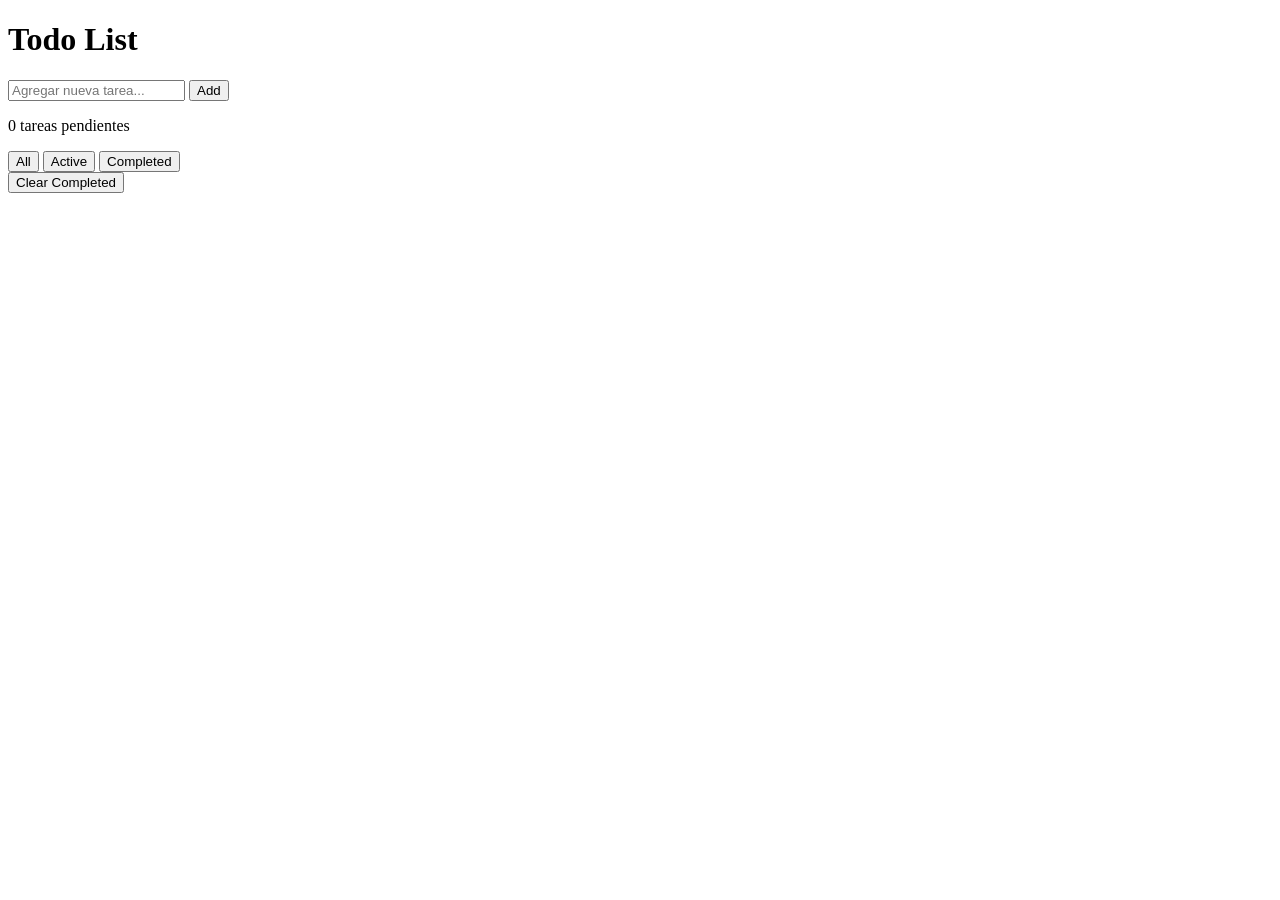
==== index.html @ 70610d00 "prueba" ====
<!DOCTYPE html>
<html lang="es">
<head>
  <meta charset="UTF-8">
  <meta name="viewport" content="width=device-width, initial-scale=1.0">
  <title>Todo App</title>
  <link rel="stylesheet" href="styles.css">
</head>
<body>

<div class="todo-app">
  <h1>Todo List</h1>

  <div class="input-group">
    <input type="text" id="taskInput" placeholder="Agregar nueva tarea...">
    <button class="add-btn" id="addBtn">Add</button>
  </div>

  <ul id="taskList"></ul>

  <div class="footer">
    <p id="counter">0 tareas pendientes</p>

    <div class="filters">
      <button class="filter-btn active" data-filter="all">All</button>
      <button class="filter-btn" data-filter="active">Active</button>
      <button class="filter-btn" data-filter="completed">Completed</button>
    </div>

    <button class="clear-btn" id="clearCompleted">Clear Completed</button>
  </div>
</div>

<script src="script.js"></script>
</body>
</html>
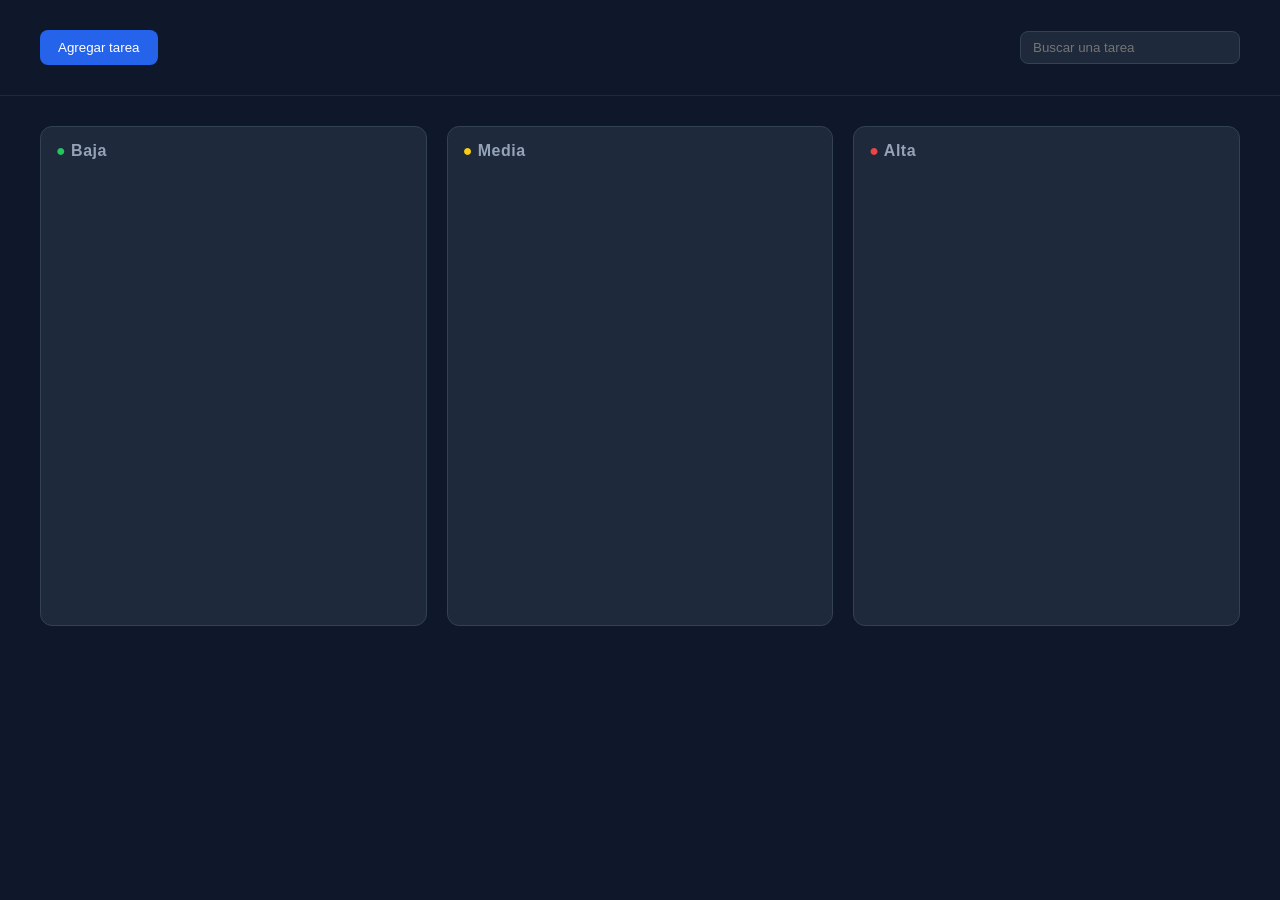
==== commit 4537cdc8: "finalizado" ====
--- a/index.html
+++ b/index.html
@@ -1,36 +1,83 @@
 <!DOCTYPE html>
-<html lang="es">
+<html lang="en">
 <head>
-  <meta charset="UTF-8">
-  <meta name="viewport" content="width=device-width, initial-scale=1.0">
-  <title>Todo App</title>
-  <link rel="stylesheet" href="styles.css">
+    <meta charset="UTF-8">
+    <meta name="viewport" content="width=device-width, initial-scale=1.0">
+    <title>Lista de tareas</title>
+    <link rel="stylesheet" href="style.css">
 </head>
 <body>
+    <main>
+        <section class="main">
+            <div class="container">
+                <button class="btn-primary" id="openModal">Agregar tarea</button>
+                <input type="text" class="search" placeholder="Buscar una tarea">
+            </div>
+            
+            
+        </section>
+    </main>
+ 
+    
+    <section class="tasks-section">
+    <div class="kanban">
 
-<div class="todo-app">
-  <h1>Todo List</h1>
+        <div class="column" id="Baja">
+            <h3>Baja</h3>
+            <div class="task-list"></div>
+        </div>
 
-  <div class="input-group">
-    <input type="text" id="taskInput" placeholder="Agregar nueva tarea...">
-    <button class="add-btn" id="addBtn">Add</button>
-  </div>
+        <div class="column" id="Media">
+            <h3>Media</h3>
+            <div class="task-list"></div>
+        </div>
 
-  <ul id="taskList"></ul>
+        <div class="column" id="Alta">
+            <h3>Alta</h3>
+            <div class="task-list"></div>
+        </div>
 
-  <div class="footer">
-    <p id="counter">0 tareas pendientes</p>
+    </div>
+</section>
 
-    <div class="filters">
-      <button class="filter-btn active" data-filter="all">All</button>
-      <button class="filter-btn" data-filter="active">Active</button>
-      <button class="filter-btn" data-filter="completed">Completed</button>
-    </div>
 
-    <button class="clear-btn" id="clearCompleted">Clear Completed</button>
-  </div>
-</div>
 
-<script src="script.js"></script>
+      <!-- Modal -->
+      <div class="modal" id="taskModal">
+        <div class="modal-content">
+          <h2>Nueva tarea</h2>
+
+          <form>
+            <label>Título</label>
+            <input type="text" required>
+
+            <label>Descripción</label>
+            <textarea rows="3"></textarea>
+
+            <label>Fecha límite</label>
+            
+            <input type="date" id="taskDate" min="" />
+
+            <label>Prioridad</label>
+            <select>
+              <option>Baja</option>
+              <option>Media</option>
+              <option>Alta</option>
+            </select>
+
+            <div class="modal-buttons">
+              <button type="submit" class="btn-primary">Guardar</button>
+              <button type="button" class="btn-secondary" id="closeModal">Cancelar</button>
+            </div>
+          </form>
+        </div>
+      </div>
+      
+
+
+
+
+    <script src="app.js"></script>
+
 </body>
 </html>
--- a/style.css
+++ b/style.css
@@ -0,0 +1,346 @@
+/* ==============================
+   RESET BÁSICO
+============================== */
+* {
+    margin: 0;
+    padding: 0;
+    box-sizing: border-box;
+}
+
+body {
+    font-family: -apple-system, BlinkMacSystemFont, "Segoe UI", Roboto, sans-serif;
+    background: #0f172a; /* fondo oscuro principal */
+    color: #e2e8f0;
+}
+
+/* ==============================
+   HEADER / MAIN
+============================== */
+main {
+    padding: 30px 40px;
+    border-bottom: 1px solid #1e293b;
+    
+}
+
+.container {
+    display: flex;
+    justify-content: space-between;
+    align-items: center;
+}
+
+/* Botón principal */
+.btn-primary {
+    background: #2563eb;
+    border: none;
+    padding: 10px 18px;
+    border-radius: 8px;
+    color: white;
+    cursor: pointer;
+    font-weight: 500;
+    transition: 0.2s ease;
+}
+
+.btn-primary:hover {
+    background: #1d4ed8;
+}
+
+/* Botón secundario */
+.btn-secondary {
+    background: #334155;
+    border: none;
+    padding: 10px 18px;
+    border-radius: 8px;
+    color: #e2e8f0;
+    cursor: pointer;
+}
+
+.btn-secondary:hover {
+    background: #475569;
+}
+
+/* Buscador */
+.search {
+    background: #1e293b;
+    border: 1px solid #334155;
+    padding: 8px 12px;
+    border-radius: 8px;
+    color: white;
+    width: 220px;
+}
+
+.search:focus {
+    outline: none;
+    border-color: #2563eb;
+}
+
+/* ==============================
+   KANBAN
+============================== */
+.tasks-section {
+    padding: 30px 40px;
+}
+
+.kanban {
+    display: flex;
+    gap: 20px;
+    align-items: flex-start;
+}
+
+/* ==============================
+   COLUMNAS
+============================== */
+.column {
+    flex: 1;
+    background: #1e293b;
+    border-radius: 12px;
+    padding: 15px;
+    min-height: 500px;
+    border: 1px solid #334155;
+}
+
+.column h3 {
+    margin-bottom: 15px;
+    font-size: 16px;
+    font-weight: 600;
+    letter-spacing: 0.5px;
+    color: #94a3b8;
+}
+
+/* Indicador minimalista por prioridad */
+#Baja h3::before {
+    content: "● ";
+    color: #22c55e;
+}
+
+#Media h3::before {
+    content: "● ";
+    color: #facc15;
+}
+
+#Alta h3::before {
+    content: "● ";
+    color: #ef4444;
+}
+
+/* ==============================
+   CARD
+============================== */
+.task-card {
+    background: #0f172a;
+    border: 1px solid #1e293b;
+    padding: 15px;
+    border-radius: 10px;
+    margin-bottom: 12px;
+    transition: 0.2s ease;
+    cursor: pointer;
+}
+
+.task-card:hover {
+    background: #172033;
+    border-color: #2563eb;
+}
+
+/* Título */
+.task-card h3 {
+    font-size: 15px;
+    font-weight: 600;
+    margin-bottom: 6px;
+    color: #f1f5f9;
+}
+
+/* Texto */
+.task-card p {
+    font-size: 13px;
+    color: #94a3b8;
+    margin-bottom: 6px;
+}
+
+/* Fecha */
+.task-card p strong {
+    color: #cbd5e1;
+}
+
+/* ==============================
+   BOTONES CARD
+============================== */
+.card-buttons {
+    display: flex;
+    justify-content: space-between;
+    margin-top: 10px;
+}
+
+.edit-btn,
+.delete-btn {
+    border: none;
+    background: transparent;
+    color: #94a3b8;
+    font-size: 13px;
+    cursor: pointer;
+    transition: 0.2s ease;
+}
+
+/* Editar */
+.edit-btn:hover {
+    color: #3b82f6;
+}
+
+/* Eliminar */
+.delete-btn:hover {
+    color: #ef4444;
+}
+
+/* ==============================
+   MODAL
+============================== */
+.modal {
+    display: none;
+    position: fixed;
+    inset: 0;
+    background: rgba(0,0,0,0.6);
+    justify-content: center;
+    align-items: center;
+    backdrop-filter: blur(4px);
+}
+
+.modal-content {
+    background: #1e293b;
+    padding: 25px;
+    border-radius: 12px;
+    width: 350px;
+    border: 1px solid #334155;
+}
+
+.modal-content h2 {
+    margin-bottom: 15px;
+    color: #f1f5f9;
+}
+
+.modal-content label {
+    font-size: 13px;
+    color: #94a3b8;
+}
+
+.modal-content input,
+.modal-content textarea,
+.modal-content select {
+    width: 100%;
+    padding: 8px;
+    margin: 8px 0 15px;
+    border-radius: 8px;
+    border: 1px solid #334155;
+    background: #0f172a;
+    color: white;
+    font-size: 13px;
+}
+
+.modal-content input:focus,
+.modal-content textarea:focus,
+.modal-content select:focus {
+    outline: none;
+    border-color: #2563eb;
+}
+
+/* ==============================
+   SCROLL ESTÉTICO
+============================== */
+::-webkit-scrollbar {
+    width: 8px;
+}
+
+::-webkit-scrollbar-track {
+    background: #0f172a;
+}
+
+::-webkit-scrollbar-thumb {
+    background: #334155;
+    border-radius: 4px;
+}
+
+::-webkit-scrollbar-thumb:hover {
+    background: #475569;
+}
+.card-header {
+    display: flex;
+    justify-content: space-between;
+    align-items: center;
+    margin-bottom: 8px;
+}
+
+.badge {
+    font-size: 12px;
+    padding: 4px 8px;
+    border-radius: 20px;
+    font-weight: 500;
+}
+
+.badge.Alta {
+    background: rgba(239,68,68,0.2);
+    color: #ef4444;
+}
+
+.badge.Media {
+    background: rgba(250,204,21,0.2);
+    color: #facc15;
+}
+
+.badge.Baja {
+    background: rgba(34,197,94,0.2);
+    color: #22c55e;
+}
+
+.complete-btn {
+    background: transparent;
+    border: none;
+    color: #94a3b8;
+    cursor: pointer;
+    font-size: 14px;
+}
+
+.complete-btn:hover {
+    color: #22c55e;
+}
+
+.completed {
+    text-decoration: line-through;
+    opacity: 0.5;
+    transition: 0.3s ease;
+}
+
+#Baja h3::before {
+    content: "● ";
+    color: #22c55e;
+}
+
+#Media h3::before {
+    content: "● ";
+    color: #facc15;
+}
+
+#Alta h3::before {
+    content: "● ";
+    color: #ef4444;
+}
+
+/* SMALL PHONES */
+@media (max-width: 480px) {
+
+    main .container {
+        flex-direction: column;
+        gap: 15px;
+        
+    }
+   .tasks-section .kanban {
+       flex-direction: column;
+   }
+   .tasks-section .column {
+       min-height: auto;
+       width: 100%;
+   }
+
+   
+}
+
+
+
+
+
